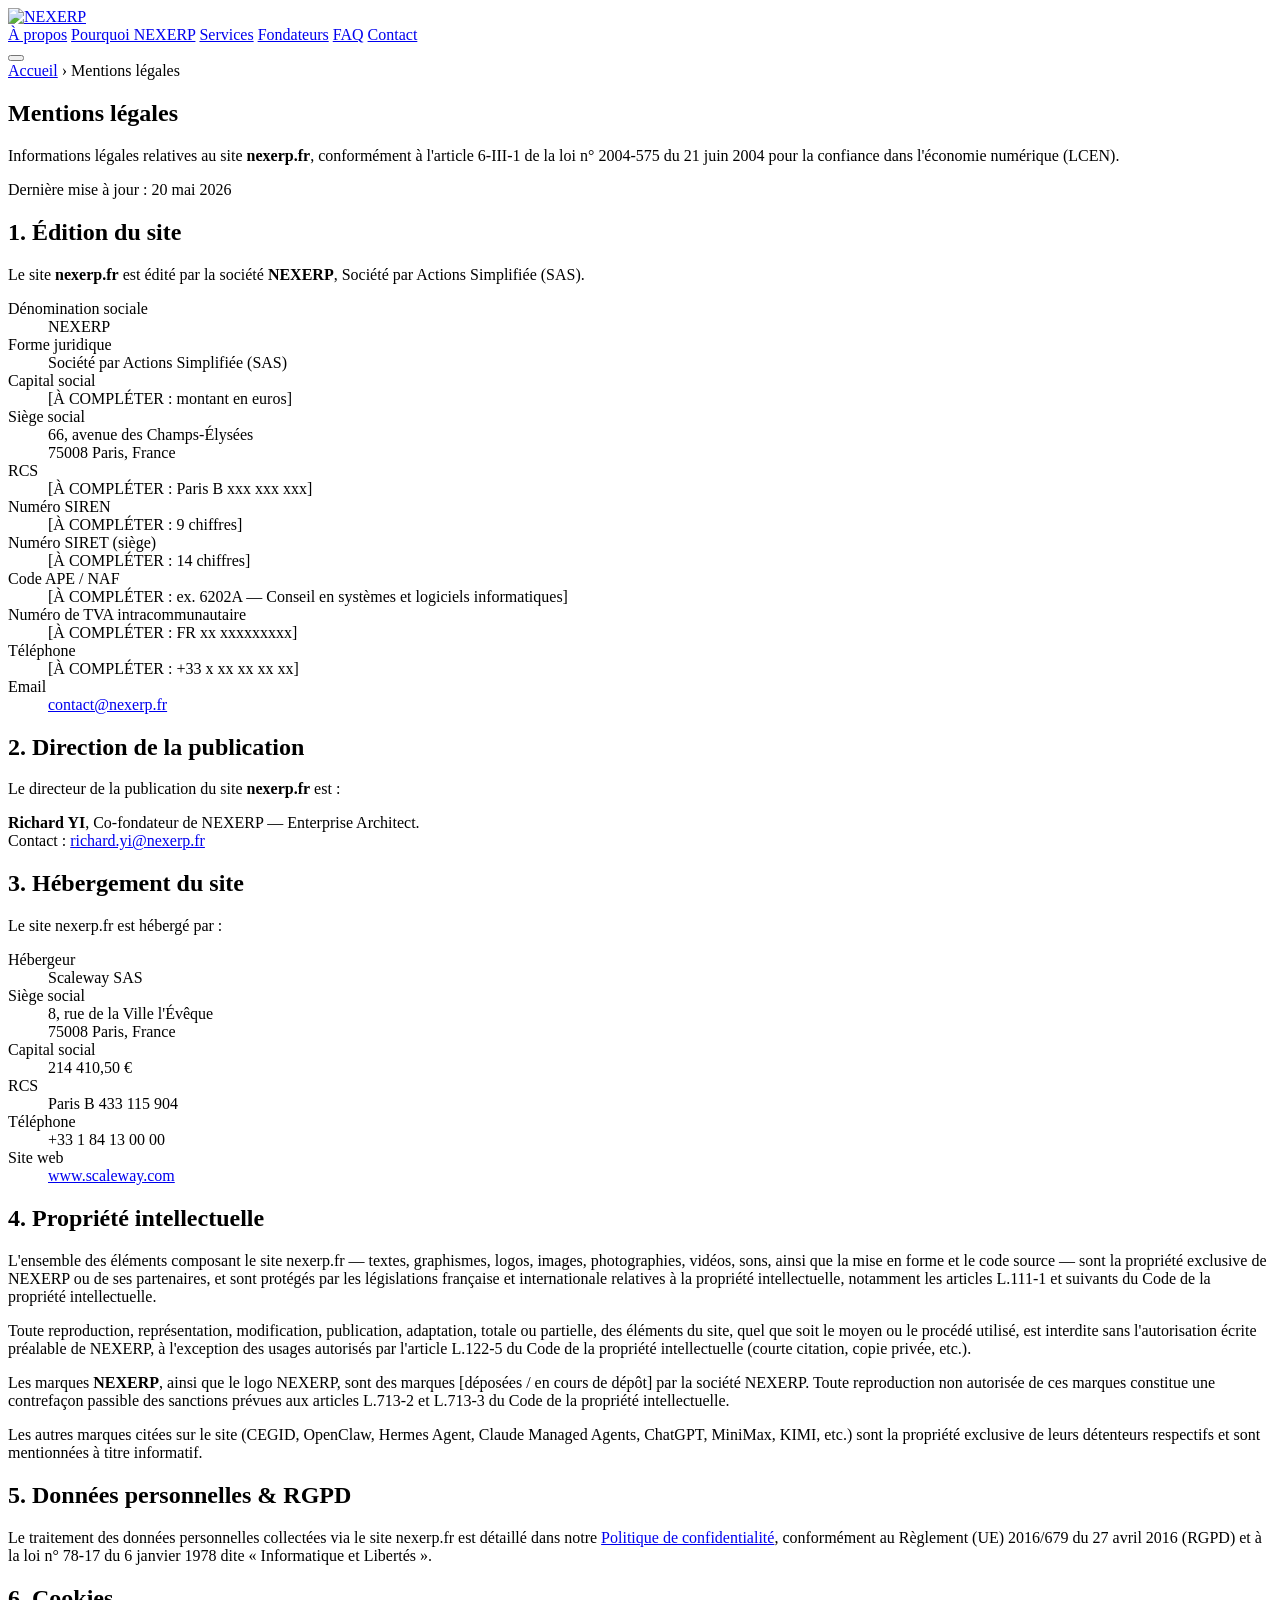
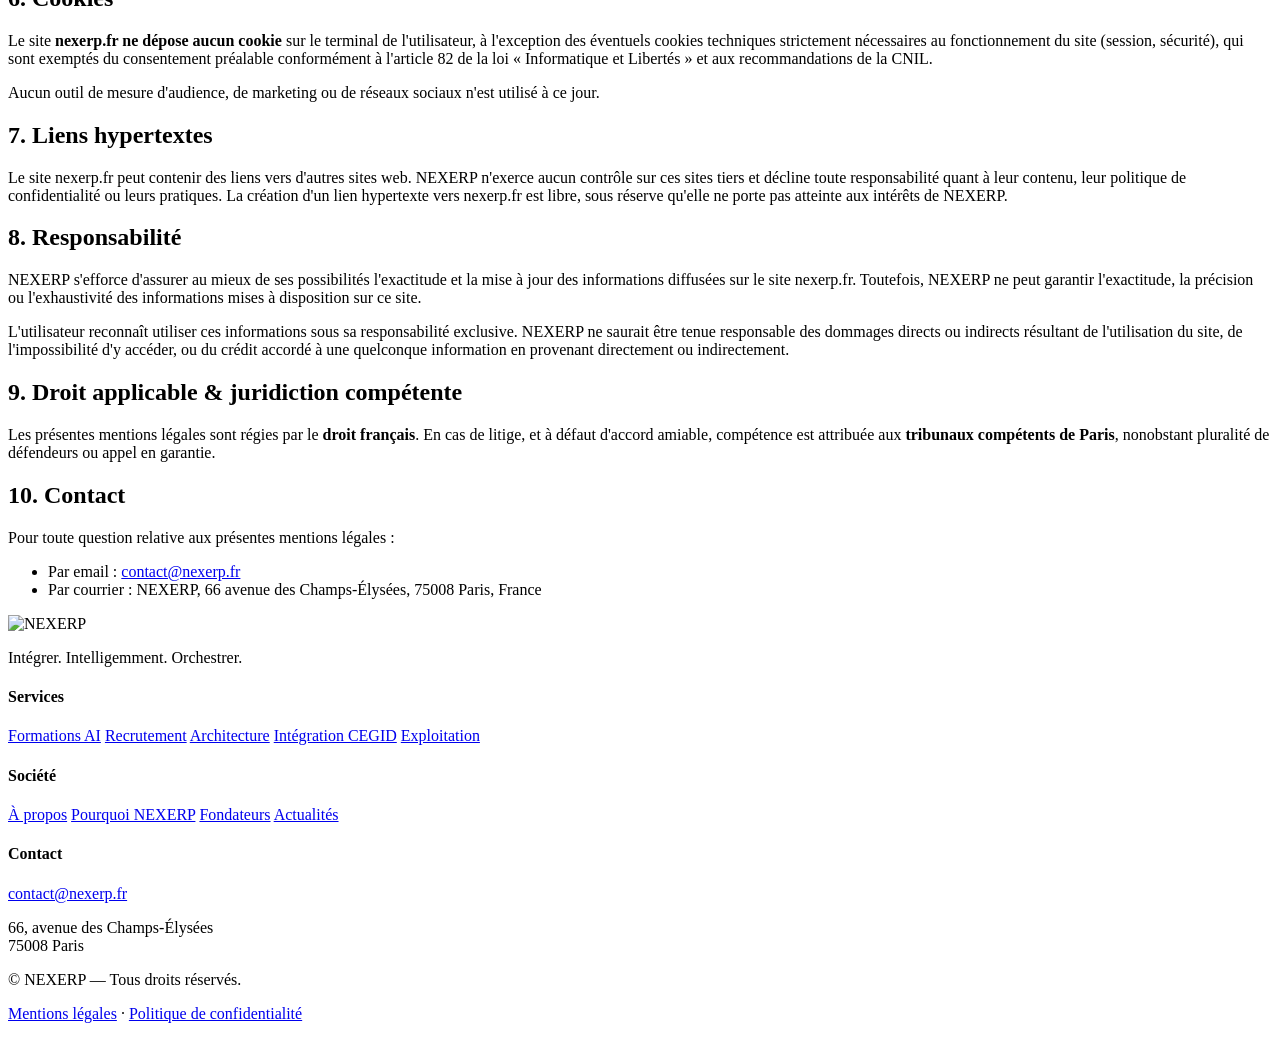
==== public/mentions-legales.html @ c021920d "Editorial : partie CEGID resserree, suppression des redondances Hero : sous-titre 280->136 caractere" ====
<!DOCTYPE html>
<html lang="fr">
<head>
    <meta charset="UTF-8">
    <meta name="viewport" content="width=device-width, initial-scale=1.0">
    <meta name="description" content="Mentions légales du site nexerp.fr — informations sur l'éditeur, l'hébergeur, la propriété intellectuelle et la protection des données.">
    <meta name="robots" content="index,follow">
    <title>Mentions légales — NEXERP</title>
    <link rel="icon" type="image/png" href="/assets/nexerp-logo.png">
    <link rel="stylesheet" href="/styles.css?v=20260706c">
    <link rel="preconnect" href="https://fonts.googleapis.com">
    <link rel="preconnect" href="https://fonts.gstatic.com" crossorigin>
    <link href="https://fonts.googleapis.com/css2?family=Inter:wght@300;400;500;600;700;800;900&family=Source+Serif+4:ital,opsz,wght@0,8..60,400;0,8..60,600;0,8..60,700;1,8..60,600&display=swap" rel="stylesheet">
</head>
<body>
    <!-- Header -->
    <header class="header" id="header">
        <div class="container header-container">
            <a href="/" class="logo-link">
                <img src="/assets/nexerp-logo.png" alt="NEXERP" class="logo">
            </a>
            <nav class="nav" id="nav">
                <a href="/#about" class="nav-link">À propos</a>
                <a href="/#why" class="nav-link">Pourquoi NEXERP</a>
                <a href="/#services" class="nav-link">Services</a>
                <a href="/#founders" class="nav-link">Fondateurs</a>
                <a href="/#faq" class="nav-link">FAQ</a>
                <a href="/#contact" class="nav-link nav-cta">Contact</a>
            </nav>
            <button class="menu-toggle" id="menuToggle" aria-label="Menu">
                <span></span><span></span><span></span>
            </button>
        </div>
    </header>

    <!-- Page header -->
    <section class="legal-hero">
        <div class="container">
            <nav class="breadcrumb" aria-label="Fil d'Ariane">
                <a href="/">Accueil</a>
                <span>›</span>
                <span>Mentions légales</span>
            </nav>
            <h1>Mentions légales</h1>
            <p class="legal-lead">
                Informations légales relatives au site <strong>nexerp.fr</strong>,
                conformément à l'article 6-III-1 de la loi n° 2004-575 du 21 juin 2004
                pour la confiance dans l'économie numérique (LCEN).
            </p>
            <p class="legal-date">Dernière mise à jour : 20 mai 2026</p>
        </div>
    </section>

    <!-- Legal content -->
    <main class="legal-page">
        <div class="container">
            <article class="legal-content">

                <section>
                    <h2>1. Édition du site</h2>
                    <p>
                        Le site <strong>nexerp.fr</strong> est édité par la société <strong>NEXERP</strong>,
                        Société par Actions Simplifiée (SAS).
                    </p>
                    <div class="legal-table">
                        <dl>
                            <dt>Dénomination sociale</dt>
                            <dd>NEXERP</dd>

                            <dt>Forme juridique</dt>
                            <dd>Société par Actions Simplifiée (SAS)</dd>

                            <dt>Capital social</dt>
                            <dd>[À COMPLÉTER : montant en euros]</dd>

                            <dt>Siège social</dt>
                            <dd>66, avenue des Champs-Élysées<br>75008 Paris, France</dd>

                            <dt>RCS</dt>
                            <dd>[À COMPLÉTER : Paris B xxx xxx xxx]</dd>

                            <dt>Numéro SIREN</dt>
                            <dd>[À COMPLÉTER : 9 chiffres]</dd>

                            <dt>Numéro SIRET (siège)</dt>
                            <dd>[À COMPLÉTER : 14 chiffres]</dd>

                            <dt>Code APE / NAF</dt>
                            <dd>[À COMPLÉTER : ex. 6202A — Conseil en systèmes et logiciels informatiques]</dd>

                            <dt>Numéro de TVA intracommunautaire</dt>
                            <dd>[À COMPLÉTER : FR xx xxxxxxxxx]</dd>

                            <dt>Téléphone</dt>
                            <dd>[À COMPLÉTER : +33 x xx xx xx xx]</dd>

                            <dt>Email</dt>
                            <dd><a href="mailto:contact@nexerp.fr">contact@nexerp.fr</a></dd>
                        </dl>
                    </div>
                </section>

                <section>
                    <h2>2. Direction de la publication</h2>
                    <p>
                        Le directeur de la publication du site <strong>nexerp.fr</strong> est&nbsp;:
                    </p>
                    <p>
                        <strong>Richard YI</strong>,
                        Co-fondateur de NEXERP — Enterprise Architect.<br>
                        Contact : <a href="mailto:richard.yi@nexerp.fr">richard.yi@nexerp.fr</a>
                    </p>
                </section>

                <section>
                    <h2>3. Hébergement du site</h2>
                    <p>
                        Le site nexerp.fr est hébergé par&nbsp;:
                    </p>
                    <div class="legal-table">
                        <dl>
                            <dt>Hébergeur</dt>
                            <dd>Scaleway SAS</dd>

                            <dt>Siège social</dt>
                            <dd>8, rue de la Ville l'Évêque<br>75008 Paris, France</dd>

                            <dt>Capital social</dt>
                            <dd>214 410,50 €</dd>

                            <dt>RCS</dt>
                            <dd>Paris B 433 115 904</dd>

                            <dt>Téléphone</dt>
                            <dd>+33 1 84 13 00 00</dd>

                            <dt>Site web</dt>
                            <dd><a href="https://www.scaleway.com" target="_blank" rel="noopener">www.scaleway.com</a></dd>
                        </dl>
                    </div>
                </section>

                <section>
                    <h2>4. Propriété intellectuelle</h2>
                    <p>
                        L'ensemble des éléments composant le site nexerp.fr — textes, graphismes,
                        logos, images, photographies, vidéos, sons, ainsi que la mise en forme
                        et le code source — sont la propriété exclusive de NEXERP ou de ses partenaires,
                        et sont protégés par les législations française et internationale relatives à la
                        propriété intellectuelle, notamment les articles L.111-1 et suivants du Code de la
                        propriété intellectuelle.
                    </p>
                    <p>
                        Toute reproduction, représentation, modification, publication, adaptation,
                        totale ou partielle, des éléments du site, quel que soit le moyen ou le procédé utilisé,
                        est interdite sans l'autorisation écrite préalable de NEXERP, à l'exception des usages
                        autorisés par l'article L.122-5 du Code de la propriété intellectuelle (courte citation,
                        copie privée, etc.).
                    </p>
                    <p>
                        Les marques <strong>NEXERP</strong>, ainsi que le logo NEXERP, sont des marques
                        [déposées / en cours de dépôt] par la société NEXERP. Toute reproduction non autorisée
                        de ces marques constitue une contrefaçon passible des sanctions prévues aux articles
                        L.713-2 et L.713-3 du Code de la propriété intellectuelle.
                    </p>
                    <p>
                        Les autres marques citées sur le site (CEGID, OpenClaw, Hermes Agent,
                        Claude Managed Agents, ChatGPT, MiniMax, KIMI, etc.) sont la propriété
                        exclusive de leurs détenteurs respectifs et sont mentionnées à titre informatif.
                    </p>
                </section>

                <section>
                    <h2>5. Données personnelles &amp; RGPD</h2>
                    <p>
                        Le traitement des données personnelles collectées via le site nexerp.fr
                        est détaillé dans notre
                        <a href="/politique-confidentialite">Politique de confidentialité</a>,
                        conformément au Règlement (UE) 2016/679 du 27 avril 2016 (RGPD)
                        et à la loi n° 78-17 du 6 janvier 1978 dite « Informatique et Libertés ».
                    </p>
                </section>

                <section>
                    <h2>6. Cookies</h2>
                    <p>
                        Le site <strong>nexerp.fr ne dépose aucun cookie</strong> sur le terminal
                        de l'utilisateur, à l'exception des éventuels cookies techniques strictement
                        nécessaires au fonctionnement du site (session, sécurité), qui sont exemptés
                        du consentement préalable conformément à l'article 82 de la loi
                        « Informatique et Libertés » et aux recommandations de la CNIL.
                    </p>
                    <p>
                        Aucun outil de mesure d'audience, de marketing ou de réseaux sociaux
                        n'est utilisé à ce jour.
                    </p>
                </section>

                <section>
                    <h2>7. Liens hypertextes</h2>
                    <p>
                        Le site nexerp.fr peut contenir des liens vers d'autres sites web. NEXERP
                        n'exerce aucun contrôle sur ces sites tiers et décline toute responsabilité
                        quant à leur contenu, leur politique de confidentialité ou leurs pratiques.
                        La création d'un lien hypertexte vers nexerp.fr est libre, sous réserve qu'elle
                        ne porte pas atteinte aux intérêts de NEXERP.
                    </p>
                </section>

                <section>
                    <h2>8. Responsabilité</h2>
                    <p>
                        NEXERP s'efforce d'assurer au mieux de ses possibilités l'exactitude et la
                        mise à jour des informations diffusées sur le site nexerp.fr. Toutefois,
                        NEXERP ne peut garantir l'exactitude, la précision ou l'exhaustivité des
                        informations mises à disposition sur ce site.
                    </p>
                    <p>
                        L'utilisateur reconnaît utiliser ces informations sous sa responsabilité
                        exclusive. NEXERP ne saurait être tenue responsable des dommages directs
                        ou indirects résultant de l'utilisation du site, de l'impossibilité d'y accéder,
                        ou du crédit accordé à une quelconque information en provenant directement
                        ou indirectement.
                    </p>
                </section>

                <section>
                    <h2>9. Droit applicable &amp; juridiction compétente</h2>
                    <p>
                        Les présentes mentions légales sont régies par le <strong>droit français</strong>.
                        En cas de litige, et à défaut d'accord amiable, compétence est attribuée
                        aux <strong>tribunaux compétents de Paris</strong>, nonobstant pluralité de
                        défendeurs ou appel en garantie.
                    </p>
                </section>

                <section>
                    <h2>10. Contact</h2>
                    <p>
                        Pour toute question relative aux présentes mentions légales :
                    </p>
                    <ul>
                        <li>Par email : <a href="mailto:contact@nexerp.fr">contact@nexerp.fr</a></li>
                        <li>Par courrier : NEXERP, 66 avenue des Champs-Élysées, 75008 Paris, France</li>
                    </ul>
                </section>

            </article>
        </div>
    </main>

    <!-- Footer -->
    <footer class="footer">
        <div class="container footer-container">
            <div class="footer-brand">
                <img src="/assets/nexerp-logo.png" alt="NEXERP" class="footer-logo">
                <p class="footer-tagline">Intégrer. Intelligemment. Orchestrer.</p>
            </div>
            <div class="footer-cols">
                <div class="footer-col">
                    <h4>Services</h4>
                    <a href="/#services">Formations AI</a>
                    <a href="/#services">Recrutement</a>
                    <a href="/#services">Architecture</a>
                    <a href="/#services">Intégration CEGID</a>
                    <a href="/#services">Exploitation</a>
                </div>
                <div class="footer-col">
                    <h4>Société</h4>
                    <a href="/#about">À propos</a>
                    <a href="/#why">Pourquoi NEXERP</a>
                    <a href="/#founders">Fondateurs</a>
                    <a href="/#blog">Actualités</a>
                </div>
                <div class="footer-col">
                    <h4>Contact</h4>
                    <a href="mailto:contact@nexerp.fr">contact@nexerp.fr</a>
                    <p>66, avenue des Champs-Élysées<br>75008 Paris</p>
                </div>
            </div>
        </div>
        <div class="footer-bottom">
            <div class="container">
                <p>© <span id="year"></span> NEXERP — Tous droits réservés.</p>
                <p><a href="/mentions-legales">Mentions légales</a> · <a href="/politique-confidentialite">Politique de confidentialité</a></p>
            </div>
        </div>
    </footer>

    <script src="/script.js?v=20260616"></script>
</body>
</html>
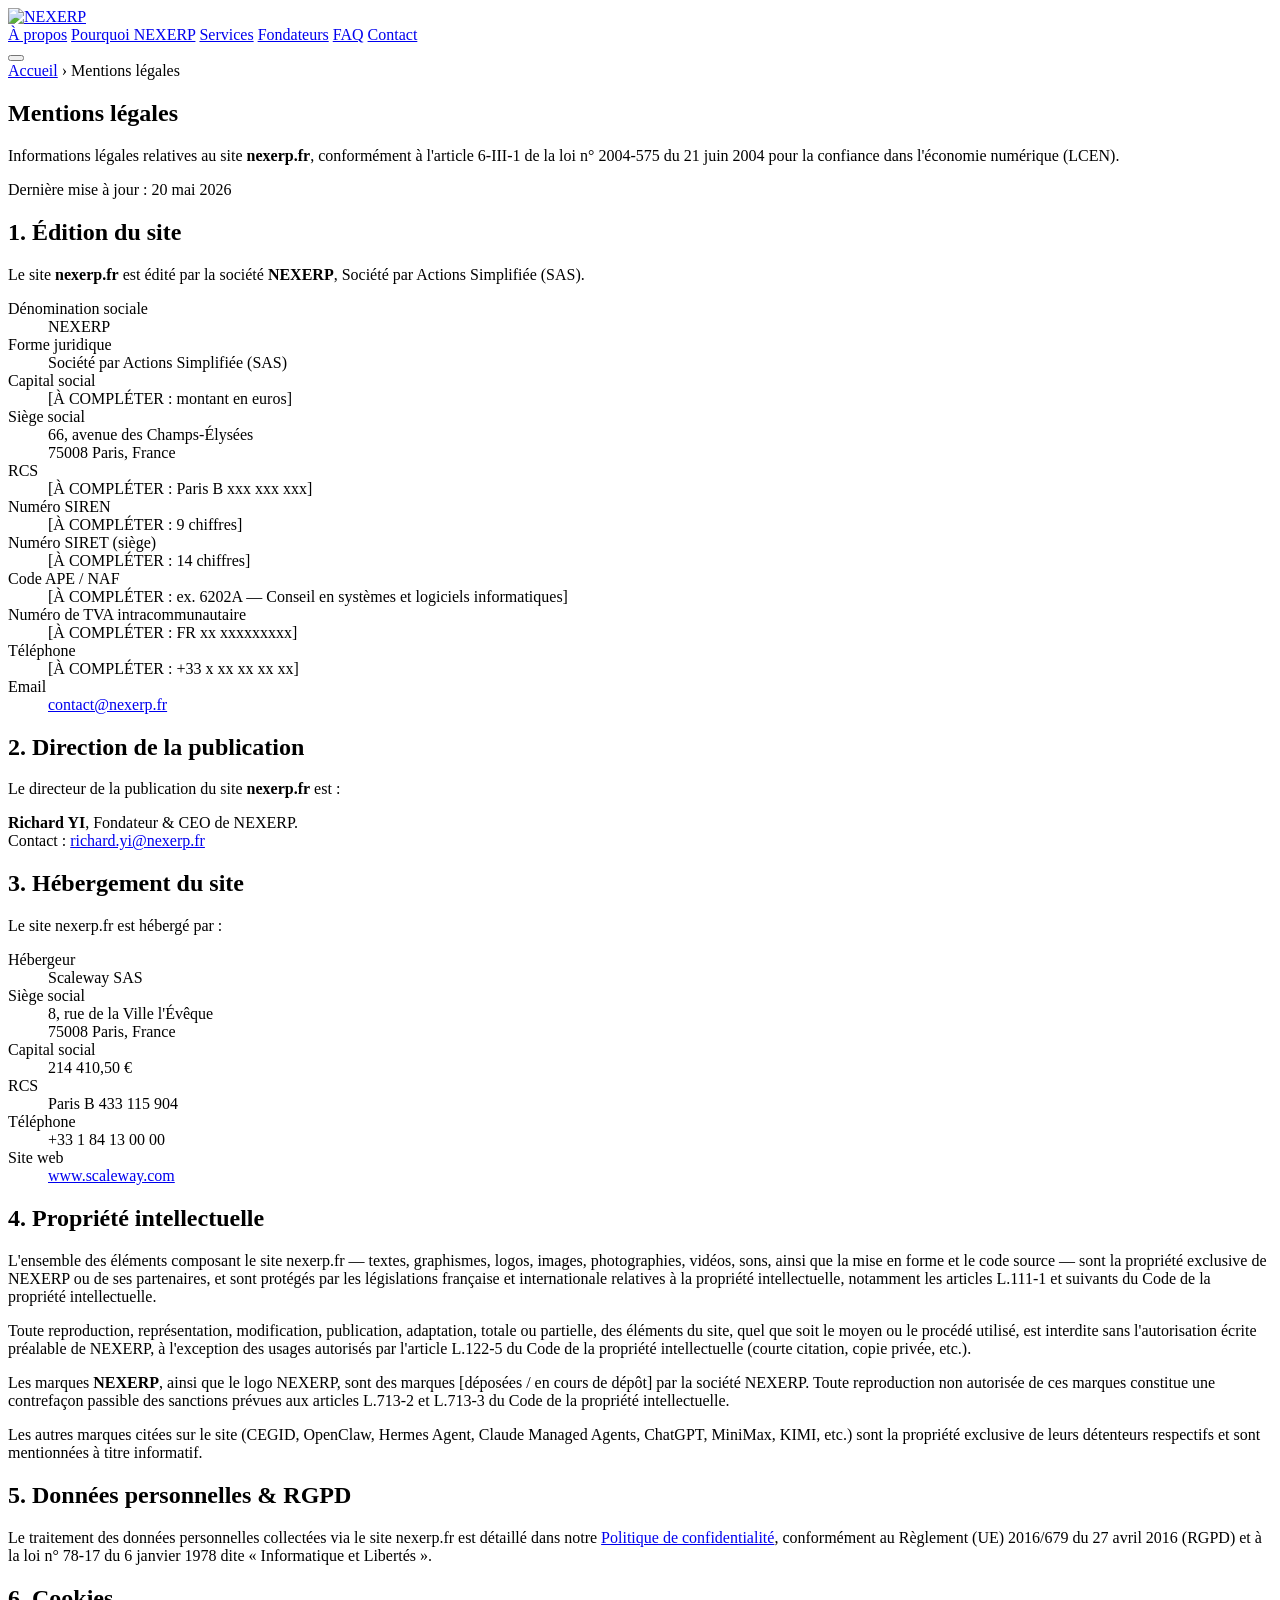
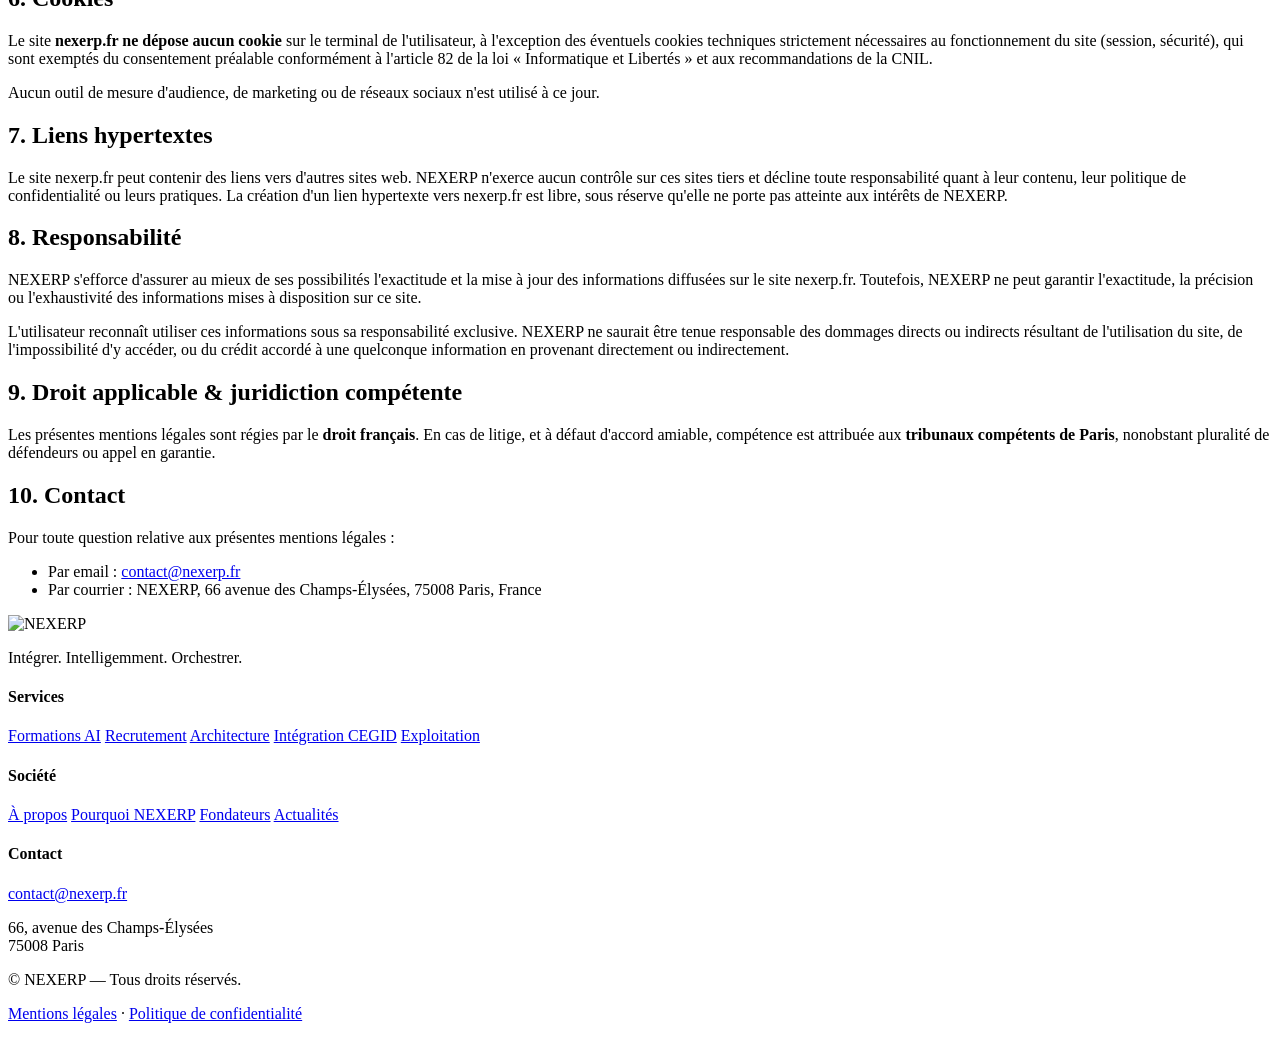
==== commit 7de85389: "Richard YI : Fondateur & CEO Titre mis a jour partout : carte fondateur ('Fondateur & CEO', l'archi/" ====
--- a/public/mentions-legales.html
+++ b/public/mentions-legales.html
@@ -7,7 +7,7 @@
     <meta name="robots" content="index,follow">
     <title>Mentions légales — NEXERP</title>
     <link rel="icon" type="image/png" href="/assets/nexerp-logo.png">
-    <link rel="stylesheet" href="/styles.css?v=20260706c">
+    <link rel="stylesheet" href="/styles.css?v=20260729">
     <link rel="preconnect" href="https://fonts.googleapis.com">
     <link rel="preconnect" href="https://fonts.gstatic.com" crossorigin>
     <link href="https://fonts.googleapis.com/css2?family=Inter:wght@300;400;500;600;700;800;900&family=Source+Serif+4:ital,opsz,wght@0,8..60,400;0,8..60,600;0,8..60,700;1,8..60,600&display=swap" rel="stylesheet">
@@ -107,7 +107,7 @@
                     </p>
                     <p>
                         <strong>Richard YI</strong>,
-                        Co-fondateur de NEXERP — Enterprise Architect.<br>
+                        Fondateur &amp; CEO de NEXERP.<br>
                         Contact : <a href="mailto:richard.yi@nexerp.fr">richard.yi@nexerp.fr</a>
                     </p>
                 </section>
@@ -287,6 +287,6 @@
         </div>
     </footer>
 
-    <script src="/script.js?v=20260616"></script>
+    <script src="/script.js?v=20260729"></script>
 </body>
 </html>
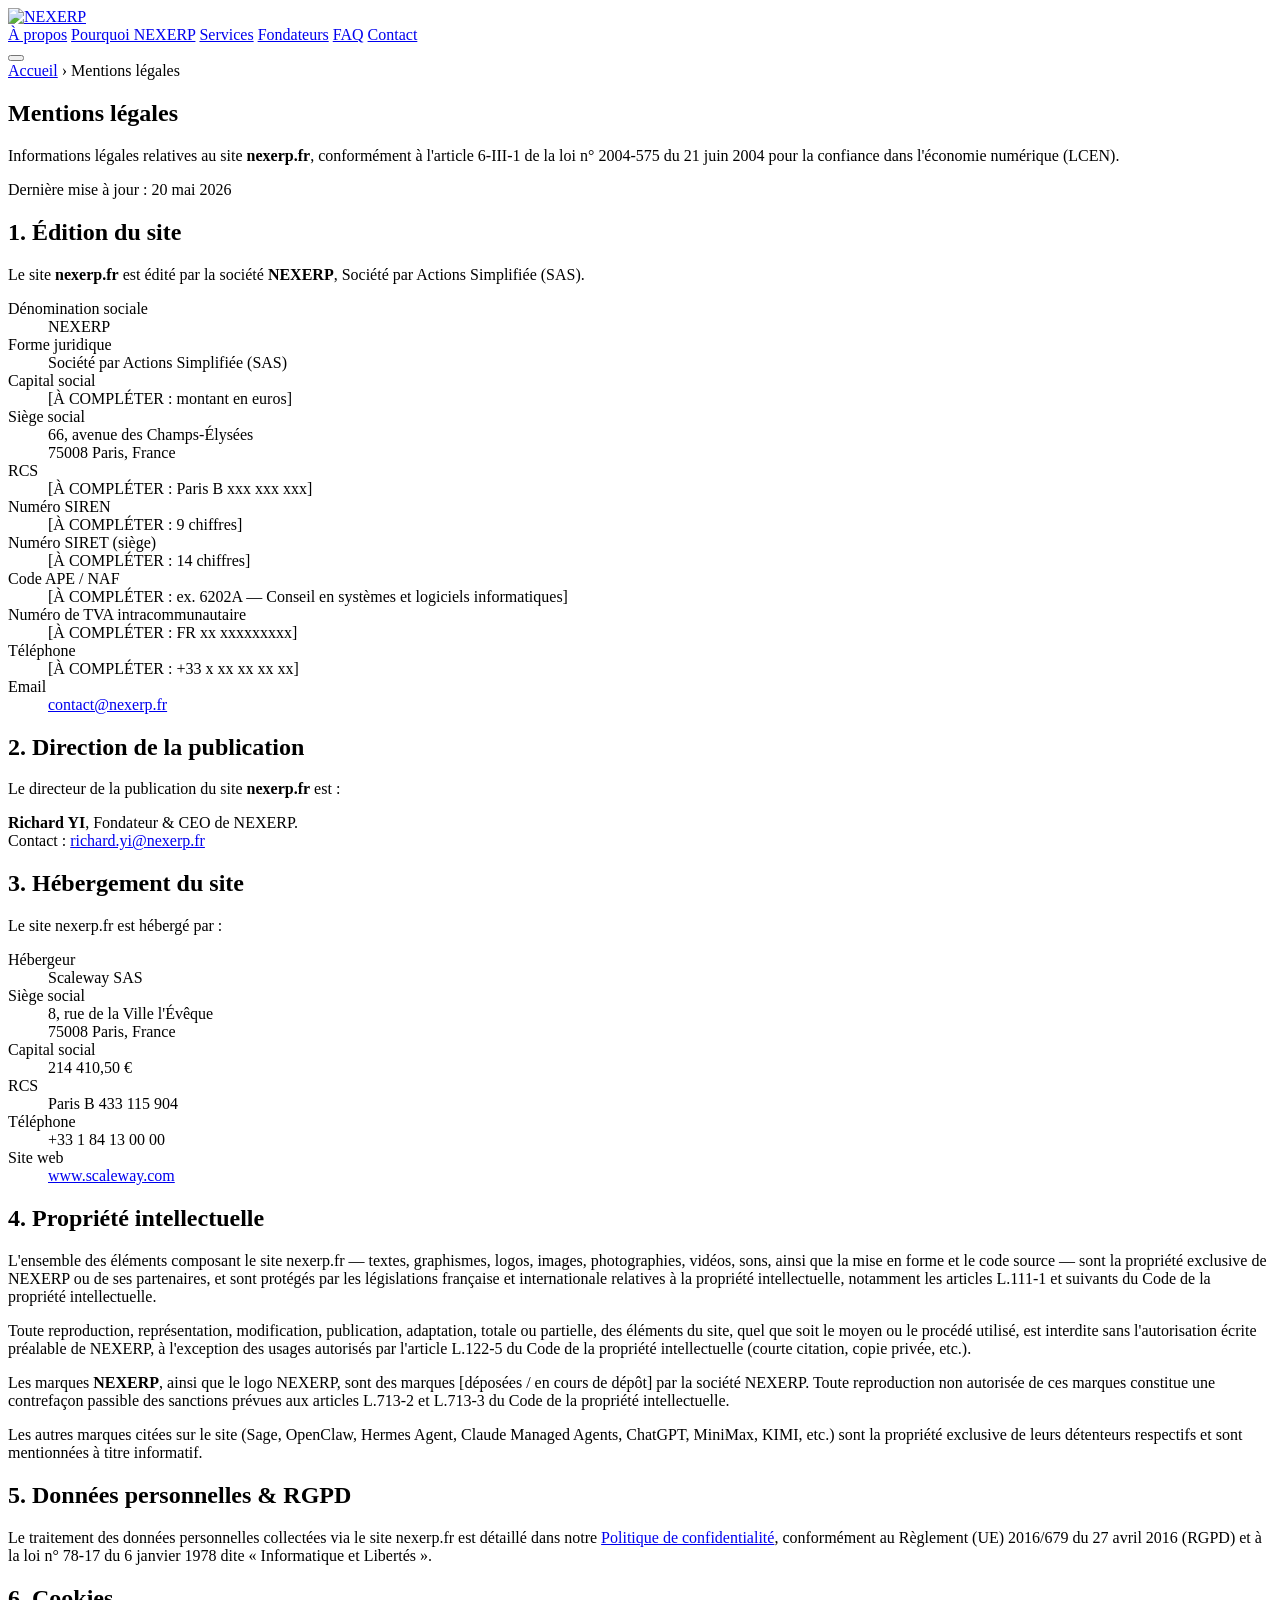
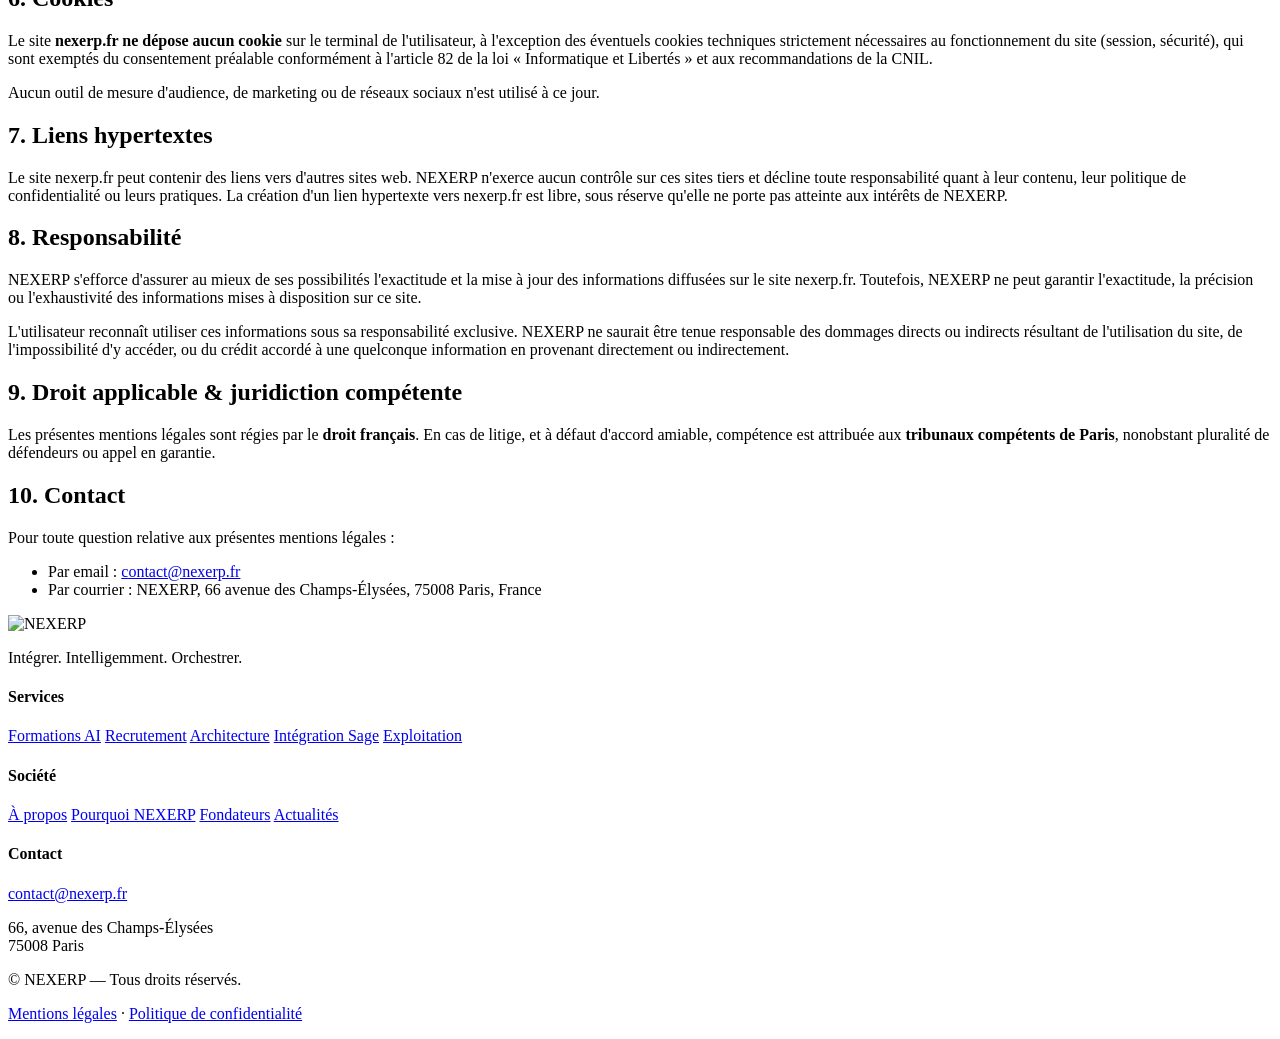
==== commit f2344acb: "Pivot de positionnement : CEGID Retail -> Sage X3 Remplacement complet sur tout le site public (166 " ====
--- a/public/mentions-legales.html
+++ b/public/mentions-legales.html
@@ -7,7 +7,7 @@
     <meta name="robots" content="index,follow">
     <title>Mentions légales — NEXERP</title>
     <link rel="icon" type="image/png" href="/assets/nexerp-logo.png">
-    <link rel="stylesheet" href="/styles.css?v=20260729">
+    <link rel="stylesheet" href="/styles.css?v=20260729b">
     <link rel="preconnect" href="https://fonts.googleapis.com">
     <link rel="preconnect" href="https://fonts.gstatic.com" crossorigin>
     <link href="https://fonts.googleapis.com/css2?family=Inter:wght@300;400;500;600;700;800;900&family=Source+Serif+4:ital,opsz,wght@0,8..60,400;0,8..60,600;0,8..60,700;1,8..60,600&display=swap" rel="stylesheet">
@@ -164,7 +164,7 @@
                         L.713-2 et L.713-3 du Code de la propriété intellectuelle.
                     </p>
                     <p>
-                        Les autres marques citées sur le site (CEGID, OpenClaw, Hermes Agent,
+                        Les autres marques citées sur le site (Sage, OpenClaw, Hermes Agent,
                         Claude Managed Agents, ChatGPT, MiniMax, KIMI, etc.) sont la propriété
                         exclusive de leurs détenteurs respectifs et sont mentionnées à titre informatif.
                     </p>
@@ -262,7 +262,7 @@
                     <a href="/#services">Formations AI</a>
                     <a href="/#services">Recrutement</a>
                     <a href="/#services">Architecture</a>
-                    <a href="/#services">Intégration CEGID</a>
+                    <a href="/#services">Intégration Sage</a>
                     <a href="/#services">Exploitation</a>
                 </div>
                 <div class="footer-col">
@@ -287,6 +287,6 @@
         </div>
     </footer>
 
-    <script src="/script.js?v=20260729"></script>
+    <script src="/script.js?v=20260729b"></script>
 </body>
 </html>
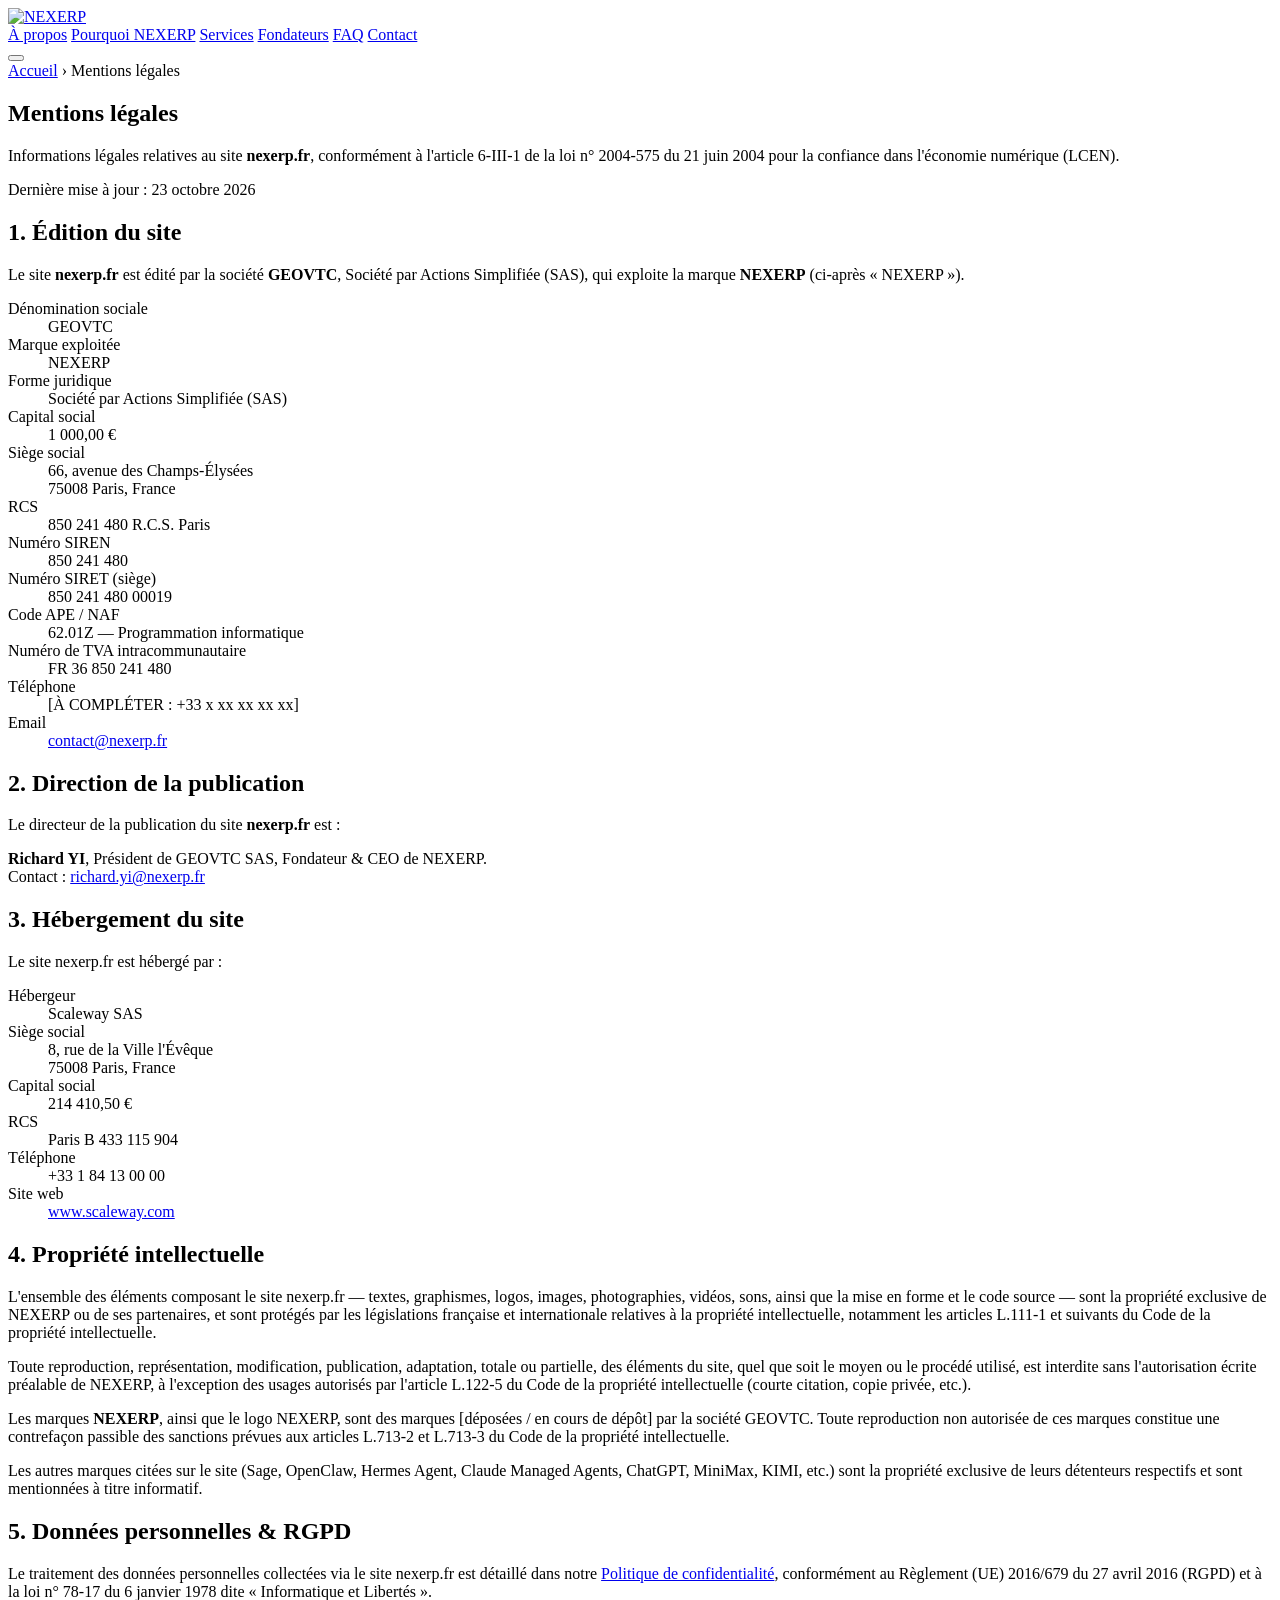
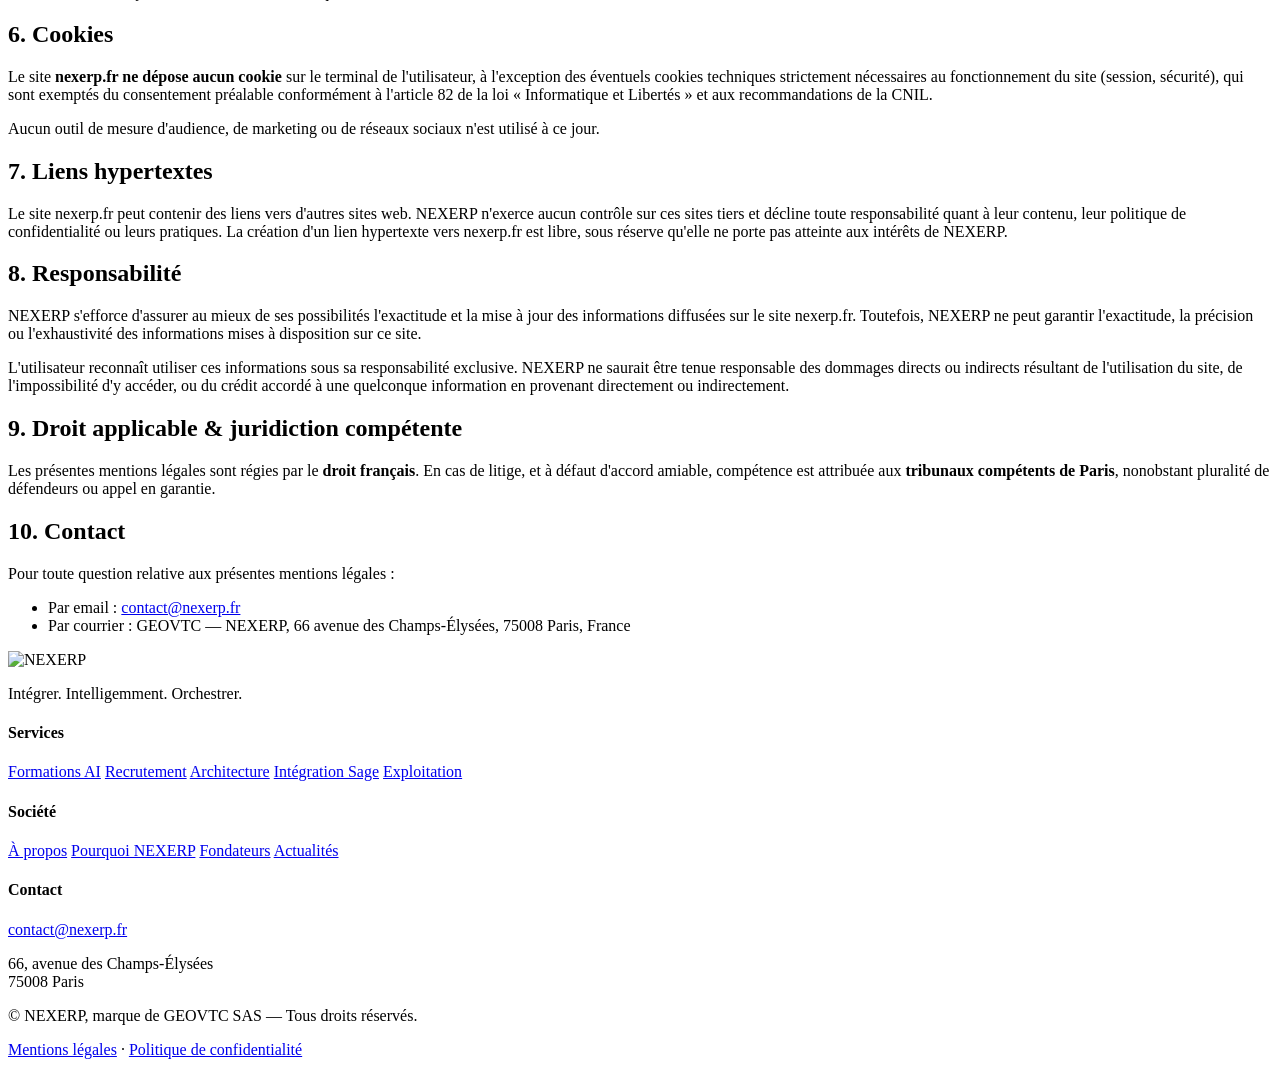
==== commit 707822ed: "NEXERP marque de GEOVTC SAS + logo du pied de page - Mentions légales : éditeur = GEOVTC SAS (SIREN " ====
--- a/public/mentions-legales.html
+++ b/public/mentions-legales.html
@@ -7,7 +7,7 @@
     <meta name="robots" content="index,follow">
     <title>Mentions légales — NEXERP</title>
     <link rel="icon" type="image/png" href="/assets/nexerp-logo.png">
-    <link rel="stylesheet" href="/styles.css?v=20260729b">
+    <link rel="stylesheet" href="/styles.css?v=20261023">
     <link rel="preconnect" href="https://fonts.googleapis.com">
     <link rel="preconnect" href="https://fonts.gstatic.com" crossorigin>
     <link href="https://fonts.googleapis.com/css2?family=Inter:wght@300;400;500;600;700;800;900&family=Source+Serif+4:ital,opsz,wght@0,8..60,400;0,8..60,600;0,8..60,700;1,8..60,600&display=swap" rel="stylesheet">
@@ -47,7 +47,7 @@
                 conformément à l'article 6-III-1 de la loi n° 2004-575 du 21 juin 2004
                 pour la confiance dans l'économie numérique (LCEN).
             </p>
-            <p class="legal-date">Dernière mise à jour : 20 mai 2026</p>
+            <p class="legal-date">Dernière mise à jour : 23 octobre 2026</p>
         </div>
     </section>
 
@@ -59,37 +59,41 @@
                 <section>
                     <h2>1. Édition du site</h2>
                     <p>
-                        Le site <strong>nexerp.fr</strong> est édité par la société <strong>NEXERP</strong>,
-                        Société par Actions Simplifiée (SAS).
+                        Le site <strong>nexerp.fr</strong> est édité par la société <strong>GEOVTC</strong>,
+                        Société par Actions Simplifiée (SAS), qui exploite la marque <strong>NEXERP</strong>
+                        (ci-après « NEXERP »).
                     </p>
                     <div class="legal-table">
                         <dl>
                             <dt>Dénomination sociale</dt>
+                            <dd>GEOVTC</dd>
+
+                            <dt>Marque exploitée</dt>
                             <dd>NEXERP</dd>
 
                             <dt>Forme juridique</dt>
                             <dd>Société par Actions Simplifiée (SAS)</dd>
 
                             <dt>Capital social</dt>
-                            <dd>[À COMPLÉTER : montant en euros]</dd>
+                            <dd>1 000,00 €</dd>
 
                             <dt>Siège social</dt>
                             <dd>66, avenue des Champs-Élysées<br>75008 Paris, France</dd>
 
                             <dt>RCS</dt>
-                            <dd>[À COMPLÉTER : Paris B xxx xxx xxx]</dd>
+                            <dd>850 241 480 R.C.S. Paris</dd>
 
                             <dt>Numéro SIREN</dt>
-                            <dd>[À COMPLÉTER : 9 chiffres]</dd>
+                            <dd>850 241 480</dd>
 
                             <dt>Numéro SIRET (siège)</dt>
-                            <dd>[À COMPLÉTER : 14 chiffres]</dd>
+                            <dd>850 241 480 00019</dd>
 
                             <dt>Code APE / NAF</dt>
-                            <dd>[À COMPLÉTER : ex. 6202A — Conseil en systèmes et logiciels informatiques]</dd>
+                            <dd>62.01Z — Programmation informatique</dd>
 
                             <dt>Numéro de TVA intracommunautaire</dt>
-                            <dd>[À COMPLÉTER : FR xx xxxxxxxxx]</dd>
+                            <dd>FR 36 850 241 480</dd>
 
                             <dt>Téléphone</dt>
                             <dd>[À COMPLÉTER : +33 x xx xx xx xx]</dd>
@@ -107,7 +111,7 @@
                     </p>
                     <p>
                         <strong>Richard YI</strong>,
-                        Fondateur &amp; CEO de NEXERP.<br>
+                        Président de GEOVTC SAS, Fondateur &amp; CEO de NEXERP.<br>
                         Contact : <a href="mailto:richard.yi@nexerp.fr">richard.yi@nexerp.fr</a>
                     </p>
                 </section>
@@ -159,7 +163,7 @@
                     </p>
                     <p>
                         Les marques <strong>NEXERP</strong>, ainsi que le logo NEXERP, sont des marques
-                        [déposées / en cours de dépôt] par la société NEXERP. Toute reproduction non autorisée
+                        [déposées / en cours de dépôt] par la société GEOVTC. Toute reproduction non autorisée
                         de ces marques constitue une contrefaçon passible des sanctions prévues aux articles
                         L.713-2 et L.713-3 du Code de la propriété intellectuelle.
                     </p>
@@ -241,7 +245,7 @@
                     </p>
                     <ul>
                         <li>Par email : <a href="mailto:contact@nexerp.fr">contact@nexerp.fr</a></li>
-                        <li>Par courrier : NEXERP, 66 avenue des Champs-Élysées, 75008 Paris, France</li>
+                        <li>Par courrier : GEOVTC — NEXERP, 66 avenue des Champs-Élysées, 75008 Paris, France</li>
                     </ul>
                 </section>
 
@@ -281,12 +285,12 @@
         </div>
         <div class="footer-bottom">
             <div class="container">
-                <p>© <span id="year"></span> NEXERP — Tous droits réservés.</p>
+                <p>© <span id="year"></span> NEXERP, marque de GEOVTC SAS — Tous droits réservés.</p>
                 <p><a href="/mentions-legales">Mentions légales</a> · <a href="/politique-confidentialite">Politique de confidentialité</a></p>
             </div>
         </div>
     </footer>
 
-    <script src="/script.js?v=20260729b"></script>
+    <script src="/script.js?v=20260729c"></script>
 </body>
 </html>
